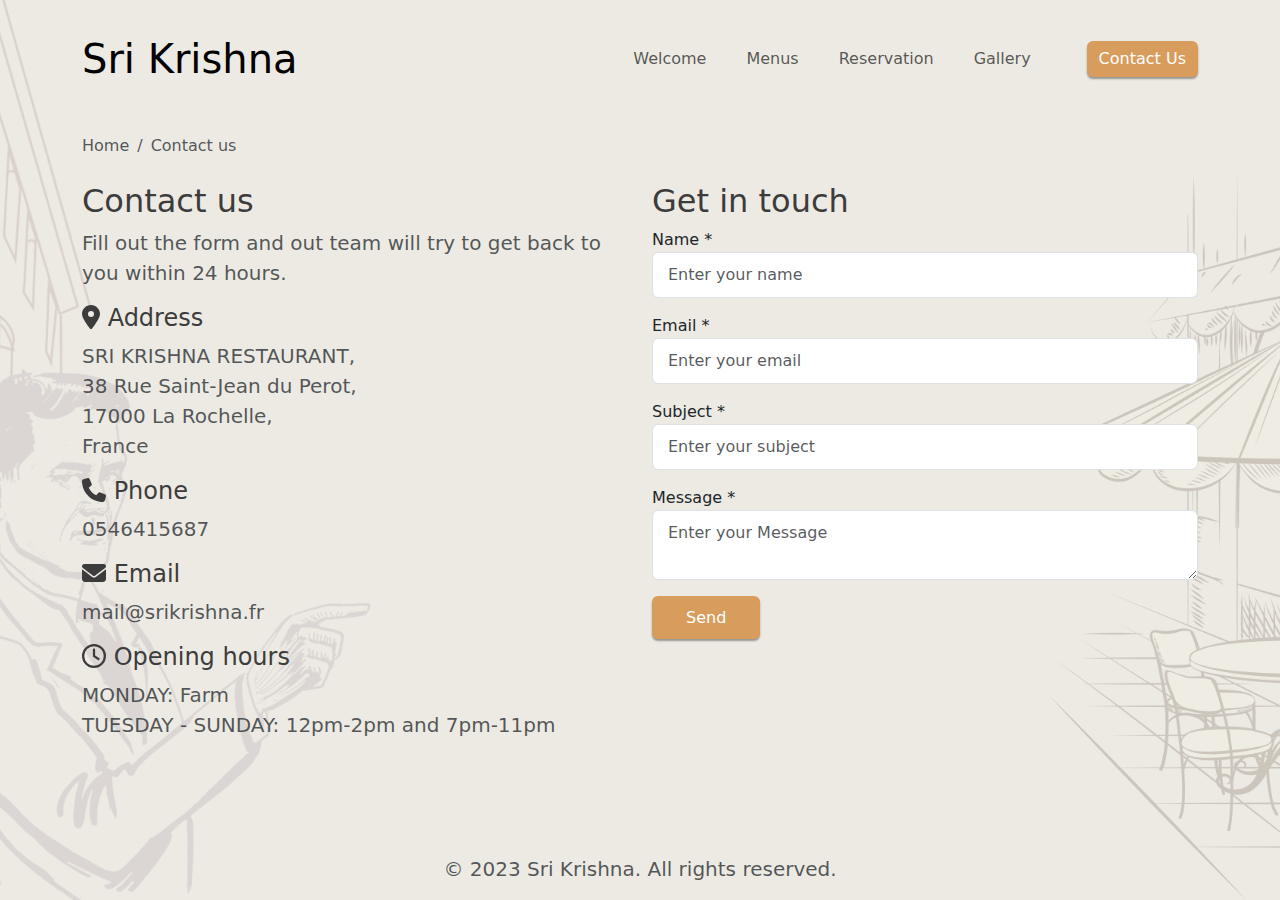
==== contact.html @ 9e009672 "new" ====
<!DOCTYPE html>
<html lang="en">
<head>
    <meta charset="UTF-8">
    <meta name="viewport" content="width=device-width, initial-scale=1.0">
    <title>Sri Krishna - Contact</title>
    <link rel="stylesheet" href="./assets/vendor/bootstrap/dist/css/bootstrap.min.css">
    <link rel="stylesheet" href="./assets/vendor/@fortawesome/fontawesome-free/css/all.min.css">
    <link rel="stylesheet" href="./assets/css/header.css">
    <link rel="stylesheet" href="./assets/css/style.css">
    <link rel="stylesheet" href="./assets/css/contact.css">
</head>
<body>
    <header class="sticky-top">
        <nav class="navbar navbar-expand-lg navbar-light py-4">
            <div class="container">
                <a class="navbar-brand" href="#">
                    <span class="fs-1 fs-sm-5 fs-md-6 lead">Sri Krishna</span>
                </a>
                <button class="navbar-toggler" type="button" data-bs-toggle="collapse" data-bs-target="#header01"
                    aria-controls="header01" aria-expanded="false" aria-label="Toggle navigation">
                    <span class="navbar-toggler-icon"></span>
                </button>
                <div class="collapse navbar-collapse" id="header01">
                  <ul class="navbar-nav ms-auto mt-3 mt-lg-0 mb-3 mb-lg-0 me-4">
                    <li class="nav-item me-4"><a class="nav-link" href="index.html">Welcome</a></li>
                    <li class="nav-item me-4"><a class="nav-link" href="menus.html">Menus</a></li>
                    <li class="nav-item me-4"><a class="nav-link" href="reservation.html">Reservation</a></li>
                    <li class="nav-item me-4"><a class="nav-link" href="gallery.html">Gallery</a></li>
                   
                </ul>
                <div><a class="btn btn-primary primary-core-bg hero-badge border-0" href="contact.html">Contact Us</a></div>

                </div>
            </div>
        </nav>
    </header>
   <main class="content-wrap">
    <section>
        <div class="container">
         <div class="row">
            <div class="col-md-12 text-center">
              <nav class="mb-4 pt-md-3" aria-label="Breadcrumb">
                <ol class="breadcrumb breadcrumb-light">
                  <li class="breadcrumb-item"><a href="index.html" class="text-decoration-none text-muted">Home</a></li>
                  <li class="breadcrumb-item active" aria-current="page">Contact us</li>
                </ol>
              </nav>
            </div>
         </div>
        </div>
       
    </section>
    <section >
        <div class="container">
            <div class="row">
              <div class="col-md-6">
                <h2 class="secondary-core-color">Contact us</h2>
                <p class="mb-0 fs-lg lead text-muted">Fill out the form and out team will try to get back to you within 24 hours.</p>
                
                <div class="mt-3">
                  <h4 class="secondary-core-color"><i class="fa-solid fa-location-dot"></i> Address</h4>
                  <p class="lead text-muted">SRI KRISHNA RESTAURANT,<br>38 Rue Saint-Jean du Perot,<br>17000 La Rochelle,<br>France</p>
                </div>
                <div class="mt-3">
                  <h4 class="secondary-core-color"><i class="fa-solid fa-phone"></i> Phone</h4>
                  <p class="lead text-muted">0546415687</p>
                </div>
                <div class="mt-3">
                  <h4 class="secondary-core-color"><i class="fa-solid fa-envelope"></i> Email</h4>
                  <p class="lead text-muted">mail@srikrishna.fr</p>
                </div>
                <div class="mt-3">
                  <h4 class="secondary-core-color"><i class="fa-regular fa-clock"></i> Opening hours</h4>
                  <p class="lead text-muted"><strong>MONDAY:</strong> Farm<br/><strong>TUESDAY - SUNDAY:</strong> 12pm-2pm and 7pm-11pm</p>
                </div>
              </div>
              <div class="col-md-6">
       
                <h2 class="secondary-core-color">Get in touch</h2>
                <form>
                  <div class="form-group  mb-3">
                    <label for="name">Name *</label>
                    <input type="text" class="form-control custom-padding" id="name" placeholder="Enter your name">
                  </div>
                  <div class="form-group mb-3">
                    <label for="email">Email *</label>
                    <input type="email" class="form-control custom-padding" id="email" placeholder="Enter your email">
                  </div>
                  <div class="form-group mb-3">
                    <label for="email">Subject *</label>
                    <input type="email" class="form-control custom-padding" id="email" placeholder="Enter your subject">
                  </div>
                  <div class="form-group mb-3">
                    <label for="email">Message *</label>
                    <textarea  class="form-control custom-padding" id="email" placeholder="Enter your Message"></textarea>
                  </div>
                  <button type="submit" class="btn btn-primary me-2 mb-2 mb-sm-0 hero-badge primary-core-bg border-0 site-btn">Send</button>
                </form>
                
              </div>
            </div>
          </div>
          
          
    </section>
   </main>
    <footer class="footer mt-auto">
        <div class="container-fluid">
            <div class="row">
                <div class="col-12 text-center">
                  <p class="lead text-muted p-shadow">&copy; 2023 Sri Krishna. All rights reserved.</p>
                </div>
              </div>
        </div>
    </footer>
    </body>
        <script src="./assets/vendor/bootstrap/dist/js/bootstrap.bundle.min.js"></script>
        <script src="./assets/vendor/@fortawesome/fontawesome-free/js/all.min.js"></script>
        <script src="./assets/js/style.js"></script>
       
    </html>
---- assets/css/header.css ----
.scrolled-header {
    background-color: white;
    box-shadow: 0 2px 4px rgba(0, 0, 0, 0.1);
  }
---- assets/css/style.css ----
:root{
  --primary-core-color:rgb(216, 156, 92);
  --secondary-core-color:rgba(60,60,60,1);
}

body {

    background-image: url('../image/bg_3.png');
    z-index: 1;
    min-height: 100vh;
    position: relative;
    background-size: cover;
    background-color: #eceae3;
    background-attachment: fixed;
    background-repeat: no-repeat;
    background-position: center center;
    overflow-x: hidden;

}
.primary-core-color{
 color:var(--primary-core-color);
}
.secondary-core-color{
 color:var(--secondary-core-color);
}
.primary-core-bg {
    background: var(--primary-core-color);
}

.secondary-core-bg {
    background: var(--secondary-core-color);
}

.site-btn{
    padding: 9.5px 34px;
}
@media (min-width:992px) {
    .vh-lg-80{
        height: 80vh;
    }  
}
.hero-badge{
    box-shadow: 0 2px 2px 0 rgba(0, 0, 0, 0.36);
}
body {
    display: flex;
    flex-direction: column;
    min-height: 100vh;
  }

  main.content-wrap {
    flex: 1;
  }

  .footer {
    margin-top: auto;
  }
---- assets/css/contact.css ----
.address, .contact-info {
    padding: 20px;
    margin-bottom: 20px;
  }
  
  .address h3, .contact-info h3 {
    margin-top: 0;
  }
  
  .address p, .contact-info p {
    margin-bottom: 10px;
  }
  .custom-padding {
    padding: 10px 15px;
  }
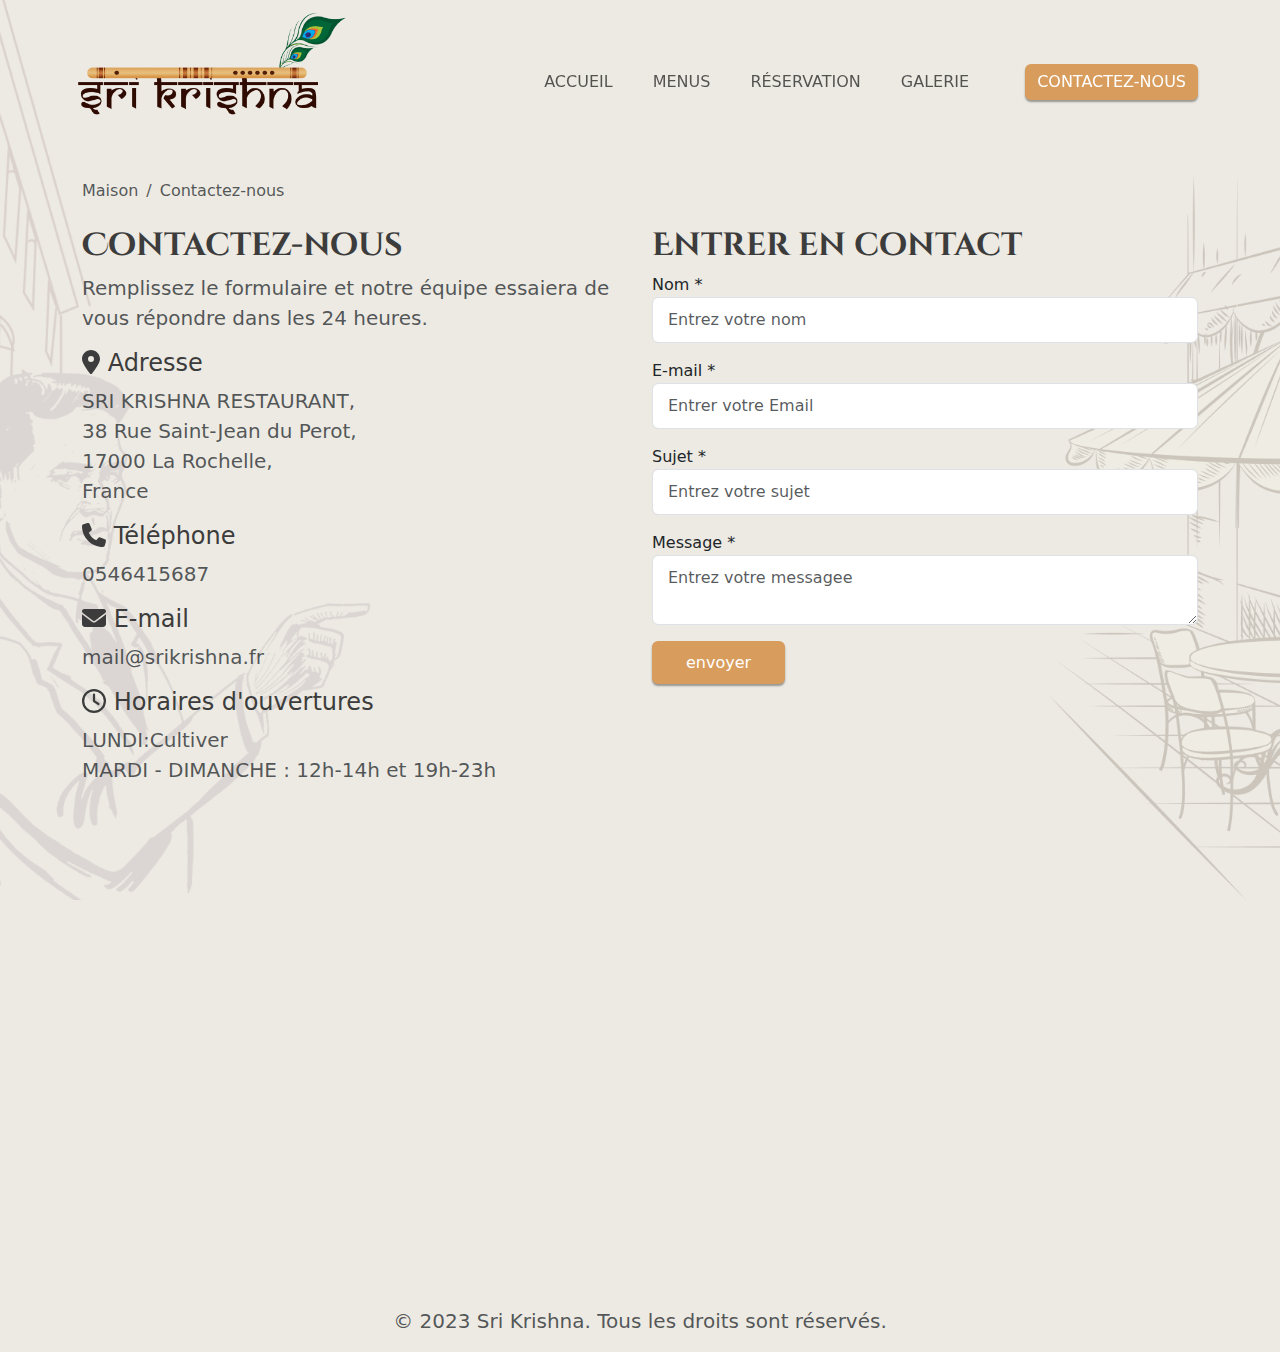
==== commit 2e369cd2: "new" ====
--- a/contact.html
+++ b/contact.html
@@ -6,16 +6,20 @@
     <title>Sri Krishna - Contact</title>
     <link rel="stylesheet" href="./assets/vendor/bootstrap/dist/css/bootstrap.min.css">
     <link rel="stylesheet" href="./assets/vendor/@fortawesome/fontawesome-free/css/all.min.css">
+    <link href="https://fonts.googleapis.com/css2?family=Cinzel+Decorative:wght@400;700;900&display=swap"
+    rel="stylesheet">
     <link rel="stylesheet" href="./assets/css/header.css">
     <link rel="stylesheet" href="./assets/css/style.css">
     <link rel="stylesheet" href="./assets/css/contact.css">
+    <link rel="stylesheet" href="./assets/css/menus.css">
 </head>
 <body>
     <header class="sticky-top">
         <nav class="navbar navbar-expand-lg navbar-light py-4">
             <div class="container">
-                <a class="navbar-brand" href="#">
-                    <span class="fs-1 fs-sm-5 fs-md-6 lead">Sri Krishna</span>
+                <a class="navbar-brand" href="index.html">
+                    <!-- <span class="fs-1 fs-sm-5 fs-md-6 lead">Sri Krishna</span> -->
+                    <img src="./assets/image/Sri Krishna Logo.png" class="logo"  alt="logo"/>
                 </a>
                 <button class="navbar-toggler" type="button" data-bs-toggle="collapse" data-bs-target="#header01"
                     aria-controls="header01" aria-expanded="false" aria-label="Toggle navigation">
@@ -23,13 +27,13 @@
                 </button>
                 <div class="collapse navbar-collapse" id="header01">
                   <ul class="navbar-nav ms-auto mt-3 mt-lg-0 mb-3 mb-lg-0 me-4">
-                    <li class="nav-item me-4"><a class="nav-link" href="index.html">Welcome</a></li>
-                    <li class="nav-item me-4"><a class="nav-link" href="menus.html">Menus</a></li>
-                    <li class="nav-item me-4"><a class="nav-link" href="reservation.html">Reservation</a></li>
-                    <li class="nav-item me-4"><a class="nav-link" href="gallery.html">Gallery</a></li>
+                    <li class="nav-item me-4"><a class="nav-link" href="index.html">ACCUEIL</a></li>
+                    <li class="nav-item me-4"><a class="nav-link" href="menus.html">MENUS</a></li>
+                    <li class="nav-item me-4"><a class="nav-link" href="reservation.html">RÉSERVATION</a></li>
+                    <li class="nav-item me-4"><a class="nav-link" href="gallery.html">GALERIE</a></li>
                    
                 </ul>
-                <div><a class="btn btn-primary primary-core-bg hero-badge border-0" href="contact.html">Contact Us</a></div>
+                <div><a class="btn btn-primary primary-core-bg hero-badge border-0" href="contact.html">CONTACTEZ-NOUS</a></div>
 
                 </div>
             </div>
@@ -42,8 +46,8 @@
             <div class="col-md-12 text-center">
               <nav class="mb-4 pt-md-3" aria-label="Breadcrumb">
                 <ol class="breadcrumb breadcrumb-light">
-                  <li class="breadcrumb-item"><a href="index.html" class="text-decoration-none text-muted">Home</a></li>
-                  <li class="breadcrumb-item active" aria-current="page">Contact us</li>
+                  <li class="breadcrumb-item"><a href="index.html" class="text-decoration-none text-muted">Maison</a></li>
+                  <li class="breadcrumb-item active" aria-current="page">Contactez-nous</li>
                 </ol>
               </nav>
             </div>
@@ -55,49 +59,59 @@
         <div class="container">
             <div class="row">
               <div class="col-md-6">
-                <h2 class="secondary-core-color">Contact us</h2>
-                <p class="mb-0 fs-lg lead text-muted">Fill out the form and out team will try to get back to you within 24 hours.</p>
+                <h2 class="secondary-core-color title">Contactez-nous</h2>
+                <p class="mb-0 fs-lg lead text-muted">Remplissez le formulaire et notre équipe essaiera de vous répondre dans les 24 heures.</p>
                 
                 <div class="mt-3">
-                  <h4 class="secondary-core-color"><i class="fa-solid fa-location-dot"></i> Address</h4>
+                  <h4 class="secondary-core-color"><i class="fa-solid fa-location-dot"></i> Adresse</h4>
                   <p class="lead text-muted">SRI KRISHNA RESTAURANT,<br>38 Rue Saint-Jean du Perot,<br>17000 La Rochelle,<br>France</p>
                 </div>
                 <div class="mt-3">
-                  <h4 class="secondary-core-color"><i class="fa-solid fa-phone"></i> Phone</h4>
+                  <h4 class="secondary-core-color"><i class="fa-solid fa-phone"></i> Téléphone</h4>
                   <p class="lead text-muted">0546415687</p>
                 </div>
                 <div class="mt-3">
-                  <h4 class="secondary-core-color"><i class="fa-solid fa-envelope"></i> Email</h4>
+                  <h4 class="secondary-core-color"><i class="fa-solid fa-envelope"></i> E-mail</h4>
                   <p class="lead text-muted">mail@srikrishna.fr</p>
                 </div>
                 <div class="mt-3">
-                  <h4 class="secondary-core-color"><i class="fa-regular fa-clock"></i> Opening hours</h4>
-                  <p class="lead text-muted"><strong>MONDAY:</strong> Farm<br/><strong>TUESDAY - SUNDAY:</strong> 12pm-2pm and 7pm-11pm</p>
+                  <h4 class="secondary-core-color"><i class="fa-regular fa-clock"></i> Horaires d'ouvertures</h4>
+                  <p class="lead text-muted"><strong>LUNDI:</strong>Cultiver<br/><strong>MARDI - DIMANCHE :</strong>  12h-14h et 19h-23h</p>
                 </div>
               </div>
               <div class="col-md-6">
        
-                <h2 class="secondary-core-color">Get in touch</h2>
+                <h2 class="secondary-core-color title">Entrer en contact</h2>
                 <form>
                   <div class="form-group  mb-3">
-                    <label for="name">Name *</label>
-                    <input type="text" class="form-control custom-padding" id="name" placeholder="Enter your name">
+                    <label for="name">Nom *</label>
+                    <input type="text" class="form-control custom-padding" id="name" placeholder="Entrez votre nom">
                   </div>
                   <div class="form-group mb-3">
-                    <label for="email">Email *</label>
-                    <input type="email" class="form-control custom-padding" id="email" placeholder="Enter your email">
+                    <label for="email">E-mail *</label>
+                    <input type="email" class="form-control custom-padding" id="email" placeholder="Entrer votre Email">
                   </div>
                   <div class="form-group mb-3">
-                    <label for="email">Subject *</label>
-                    <input type="email" class="form-control custom-padding" id="email" placeholder="Enter your subject">
+                    <label for="email">Sujet *</label>
+                    <input type="email" class="form-control custom-padding" id="email" placeholder="Entrez votre sujet">
                   </div>
                   <div class="form-group mb-3">
                     <label for="email">Message *</label>
-                    <textarea  class="form-control custom-padding" id="email" placeholder="Enter your Message"></textarea>
+                    <textarea  class="form-control custom-padding" id="email" placeholder="Entrez votre messagee"></textarea>
                   </div>
-                  <button type="submit" class="btn btn-primary me-2 mb-2 mb-sm-0 hero-badge primary-core-bg border-0 site-btn">Send</button>
+                  <button type="submit" class="btn btn-primary me-2 mb-2 mb-sm-0 hero-badge primary-core-bg border-0 site-btn">envoyer</button>
                 </form>
                 
+              </div>
+              <div class="col-md-12 mt-5">
+                <iframe
+        width="100%"
+        height="450"
+        frameborder="0"
+        style="border:0"
+        src="https://maps.google.com/maps?q=SRI+KRISHNA+RESTAURANT+38+Rue+Saint-Jean+du+Perot,17000+La+Rochelle,France&amp;t=&amp;z=18&amp;ie=UTF8&amp;iwloc=&amp;output=embed"
+        allowfullscreen>
+    </iframe>
               </div>
             </div>
           </div>
@@ -109,7 +123,7 @@
         <div class="container-fluid">
             <div class="row">
                 <div class="col-12 text-center">
-                  <p class="lead text-muted p-shadow">&copy; 2023 Sri Krishna. All rights reserved.</p>
+                  <p class="lead text-muted p-shadow">&copy; 2023 Sri Krishna. Tous les droits sont réservés.</p>
                 </div>
               </div>
         </div>
--- a/assets/css/style.css
+++ b/assets/css/style.css
@@ -55,3 +55,34 @@
   .footer {
     margin-top: auto;
   }
+
+
+  #my_audio {
+    position: fixed;
+    left: -9999px;
+    top: -9999px;
+}
+
+.logo{
+  width: 300px !important;
+  margin-left: -30px !important;
+  margin-top: -30px !important; 
+}
+
+@media screen and (max-width:768px) {
+  .logo{
+    width: 200px !important;
+    margin-top: -30px !important;
+   margin-left: -20px !important;
+  }
+  
+}
+
+.hide-class{
+  display: none;
+}
+
+.mouse-over:hover{
+transform: scale(1.1);
+transition: 1s;
+}--- a/assets/css/contact.css
+++ b/assets/css/contact.css
@@ -12,4 +12,6 @@
   }
   .custom-padding {
     padding: 10px 15px;
-  }+  }
+
+
--- a/assets/css/menus.css
+++ b/assets/css/menus.css
@@ -0,0 +1,312 @@
+.aperitf-bg{
+	background-image: url("../image/menus-images/cocktail1.jpg");
+	filter: brightness( 80% ) contrast( 150% ) saturate( 130% ) blur( 0px ) hue-rotate( 0deg );
+
+}
+.menu-card{
+	background-size: cover;
+	background-position: center;
+}
+
+
+.bieres-bg{
+	background-image: url("../image/menus-images/beers.jpg");
+
+}
+.lassy-bg{
+	background-image: url("../image/menus-images/lassi.jpg");
+	
+}
+
+.dessert-bg{
+	background-image: url("../image/menus-images/dessert.jpg");
+	background-size: cover;
+	
+}
+
+.fruit-bg{
+	background-image: url("../image/menus-images/fruitjuice.jpg");
+	
+}
+
+.digistive-bg{
+	background-image: url("../image/menus-images/digistive.jpg");
+}
+
+
+.liquid-bg{
+	background-image: url("../image/menus-images/liquid.jpg");
+	
+}
+.thandoori-bg{
+	background-image: url("../image/menus-images/thandoori.jpg");
+	background-size: cover;
+	background-position: center;
+	
+}
+
+
+.title{
+	font-family: 'Cinzel Decorative', cursive;
+		font-size: 32px;
+	
+	font-weight: bold;
+}
+
+.chicken-bg{
+	background-image: url("../image/menus-images/chicken.jpeg");
+}
+
+.seafood-bg{
+	background-image: url("../image/menus-images/seafood.jpg");
+}
+
+.lamb-bg{
+	background-image: url("../image/menus-images/lamb.jpg");
+}
+.salads-bg{
+	background-image: url("../image/menus-images/salads.jpg");
+}
+
+.veg-bg{
+	background-image: url("../image/menus-images/veg-samosa.jpg");
+}
+
+.gulab-bg{
+	background-image: url("../image/menus-images/gulab.jpg");
+}
+
+.briyani-bg{
+	background-image: url("../image/menus-images/briyani.jpg");
+	background-size: cover;
+}
+
+.kashmir-thali-bg{
+	background-image: url("../image/menus-images/kashmir-thali.jpeg");
+}
+
+.menu-card-1{
+	background-size: cover;
+	color: #000;
+}
+
+.nan-bg{
+	background-image: url("../image/menus-images/nan.jpeg");
+}
+
+.rice-bg{
+	background-image: url("../image/menus-images/rice.jpeg");
+	background-size: cover;
+}
+
+.redwine-bg{
+	background-image: url("../image/menus-images/redwine.jpeg");
+}
+
+.pinkwine-bg{
+	background-image: url("../image/menus-images/wine.jpg");
+	background-size: cover;
+}
+
+.whitewine-bg{
+	background-image: url("../image/menus-images/whitewine.jpg");
+}
+
+.prawn-bg{
+	background-image: url("../image/menus-images/prawn.jpeg");
+
+}
+
+.fish-bg{
+	background-image: url("../image/menus-images/fish.jpeg");
+
+}
+
+.chicken-masala-bg{
+	background-image: url("../image/menus-images/chicken-masala.jpeg");
+
+}
+.lamb-masala-bg{
+	background-image: url("../image/menus-images/lamb-masala.jpeg");
+
+}
+
+.vegetable-curry-bg{
+	background-image: url("../image/menus-images/vegetable-curry.jpeg");
+
+}
+
+.beef-masala-bg{
+	background-image: url("../image/menus-images/beef-masala.jpg");
+
+}
+.madras-thali-bg{
+	background-image: url("../image/menus-images/madras-thali.jpeg");
+
+}
+
+.vegetable-thali{
+	background-image: url("../image/menus-images/thali-vegetable.jpeg");
+
+}
+
+.bombay-thali-bg{
+	background-image: url("../image/menus-images/thali-bombay.jpeg");
+
+
+}
+
+.delhi-thali-bg{
+	background-image: url("../image/menus-images/thali-delhi.png");
+
+}
+
+.student-thali-bg{
+	background-image: url("../image/menus-images/student-menu.jpeg");
+
+}
+
+.student-menu-bg{
+	background-image: url("../image/menus-images/menu-student.jpeg");
+
+}
+
+.menu-bg{
+	background-image: url("../image/menus-images/menu.jpeg");
+
+}
+.menu1-bg{
+	background-image: url("../image/menus-images/menu-1.jpg");
+
+}
+
+.menu2-bg{
+	background-image: url("../image/menus-images/menu-2.jpg");
+
+}
+
+
+
+
+#dLabel {
+    width: 240px;
+  height: 40px;
+  border-radius: 4px;
+  background-color: #fff;
+  border: solid 1px #cccccc;
+  text-align: left;
+  padding: 7.5px 15px;
+  color: #ccc;
+  letter-spacing: 0.7px;
+  margin-top: 25px;
+  
+ 
+}
+
+ .caret {
+    float: right;
+    margin-top: 9px;
+    display: block;
+  }
+
+.dropdown-menu {
+  width: 240px;
+  padding: 0;
+  margin: 0;
+  border-top-left-radius: 0;
+  border-top-right-radius: 0;
+}
+
+.dropdown button:hover, .dropdown button:focus {
+  border: none;
+  outline: 0;
+}
+
+.dropdown.open button#dLabel {
+  border-bottom-left-radius: 0;
+  border-bottom-right-radius: 0;
+ 
+    box-shadow: 0 3px 6px 0 rgba(0, 0, 0, 0.23);
+  border: solid 1px #666;
+   border-bottom: none;
+}
+
+.dropdown.open ul {
+   box-shadow: 0 3px 6px 0 rgba(0, 0, 0, 0.23);
+  border: solid 1px #666;
+  border-top: none;
+  height: 200px;
+  overflow-y: scroll;
+}
+
+.dropdown-menu li {
+  line-height: 1.5;
+  letter-spacing: 0.7px;
+  color: #666;
+  font-size: 14px;
+  cursor: pointer;
+  padding: 7.5px 15px;
+  border-top: solid 1px #f3f3f3;
+}
+
+.dropdown-menu li:hover {
+  background-color: #ccc;
+}
+
+.card-hover:hover{
+	font-weight: bolder;
+	color: #000;
+	
+}
+  
+.each-drop:hover{
+	background-color: rgb(243, 217, 170) !important;
+}
+.each-drop{
+	height: 40px;
+	width: 269px;
+	padding-bottom: 40px !important;
+}
+
+@media screen and (min-width:768px) {
+	.each-drop{
+		height: 40px;
+		width: 299px;
+	}
+
+	
+}
+
+.drop-container{
+	width: fit-content;
+}
+
+.bg-card{
+	background: linear-gradient(360deg, rgb(233, 234, 236) 19%, rgb(227, 206, 143) 66%) !important;
+
+}
+
+.width-heading{
+	width: 150px;
+}
+
+.width-price{
+	width: 80px;
+	font-size: 16px !important;
+}
+
+.width-card-price{
+	min-width: 172px;
+
+}
+
+@media screen and (max-width:768px) {
+	.width-card-price{
+		width: 149px;
+	}
+	
+}
+
+.img{
+	object-fit: cover;
+}
